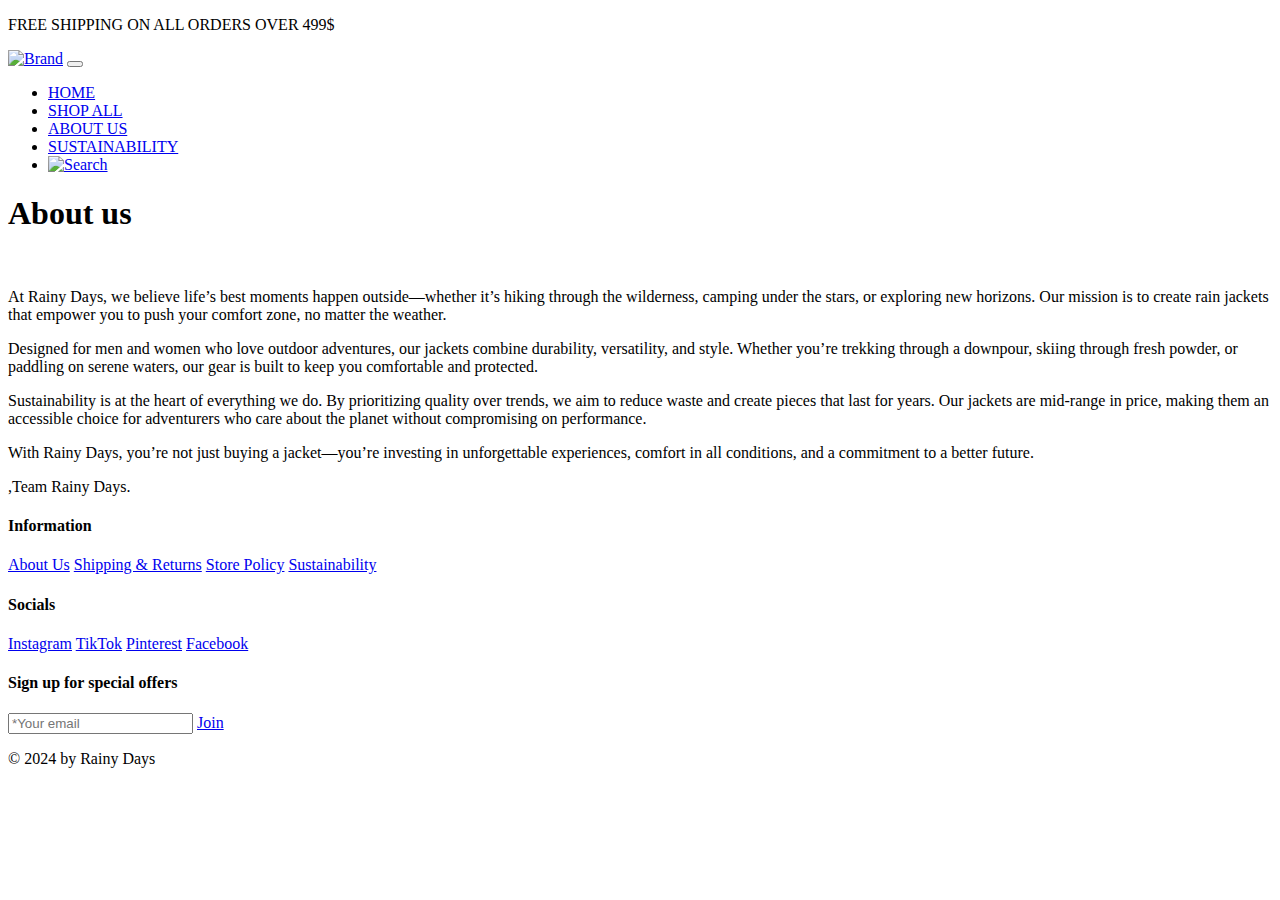
==== aboutus.html @ 1b2eb960 "Add files via upload" ====
<!DOCTYPE html>
<html lang="en">

<head>
    <meta charset="UTF-8">
    <meta name="viewport" content="width=device-width, initial-scale=1.0">
    <link rel="stylesheet" href="css/style.css">
    <link rel="stylesheet" href="css/responsive.css">
    <title>RAINYDAYS || HOMEPAGE</title>
</head>

<body>
    <div class="top-title">
        <p>FREE SHIPPING ON ALL ORDERS OVER 499$</p>
    </div>
    <header>
        <div class="header-inner">
            <a href="/index.html"><img src="images/brand.png" alt="Brand"></a>
            <button class="menu-toggle" aria-label="Toggle Menu"></button>
            <ul class="menu">
                <li><a href="/index.html">HOME</a></li>
                <li><a href="/collection.html">SHOP ALL</a></li>
                <li><a href="/aboutus.html">ABOUT US</a></li>
                <li><a href="/sustainibility.html">SUSTAINABILITY</a></li>
                <li><a href="#"><img src="images/search.png" alt="Search"></a></li>
            </ul>
        </div>
    </header>
    <section class="hero">
        <div class="hero-inner">
            <h1>About us</h1>
            <div class="bg-img">
                <img src="./images/bg.png" alt="">
                
            </div>
        </div>
    </section>

   

    <section>
        <div class="about_main">
        <p>At Rainy Days, we believe life’s best moments happen outside—whether it’s hiking through the wilderness, camping under the stars, or exploring new horizons. Our mission is to create rain jackets that empower you to push your comfort zone, no matter the weather.</p>
    <p>Designed for men and women who love outdoor adventures, our jackets combine durability, versatility, and style. Whether you’re trekking through a downpour, skiing through fresh powder, or paddling on serene waters, our gear is built to keep you comfortable and protected.</p>
    <p>Sustainability is at the heart of everything we do. By prioritizing quality over trends, we aim to reduce waste and create pieces that last for years. Our jackets are mid-range in price, making them an accessible choice for adventurers who care about the planet without compromising on performance.</p>
    <p>With Rainy Days, you’re not just buying a jacket—you’re investing in unforgettable experiences, comfort in all conditions, and a commitment to a better future.</p>
    <p class="last_p">,Team Rainy Days.</p>
</div>
</section>


    <footer>
        <div class="footer_main">
            <div class="info">
                <div>
                    <h4>Information</h4>
                    <a href="/aboutus.html">About Us</a>
                    <a href="#">Shipping & Returns</a>
                    <a href="#">Store Policy</a>
                    <a href="#">Sustainability</a>
                </div>
                <div>
                    <h4>Socials</h4>
                    <a href="#">Instagram</a>
                    <a href="#">TikTok</a>
                    <a href="#">Pinterest</a>
                    <a href="#">Facebook</a>
                </div>
            </div>
            <div class="sear">
                <h4>Sign up for special offers</h4>
                <div class="inp">
                <input type="text" placeholder="*Your email">
                <a href="#" >Join</a>
            </div>
            </div>
        </div>
    </footer>
    <div class="top-title">
        <p>© 2024 by Rainy Days</p>
    </div>

    <script src="./script/script.js"></script>
</body>

</html>
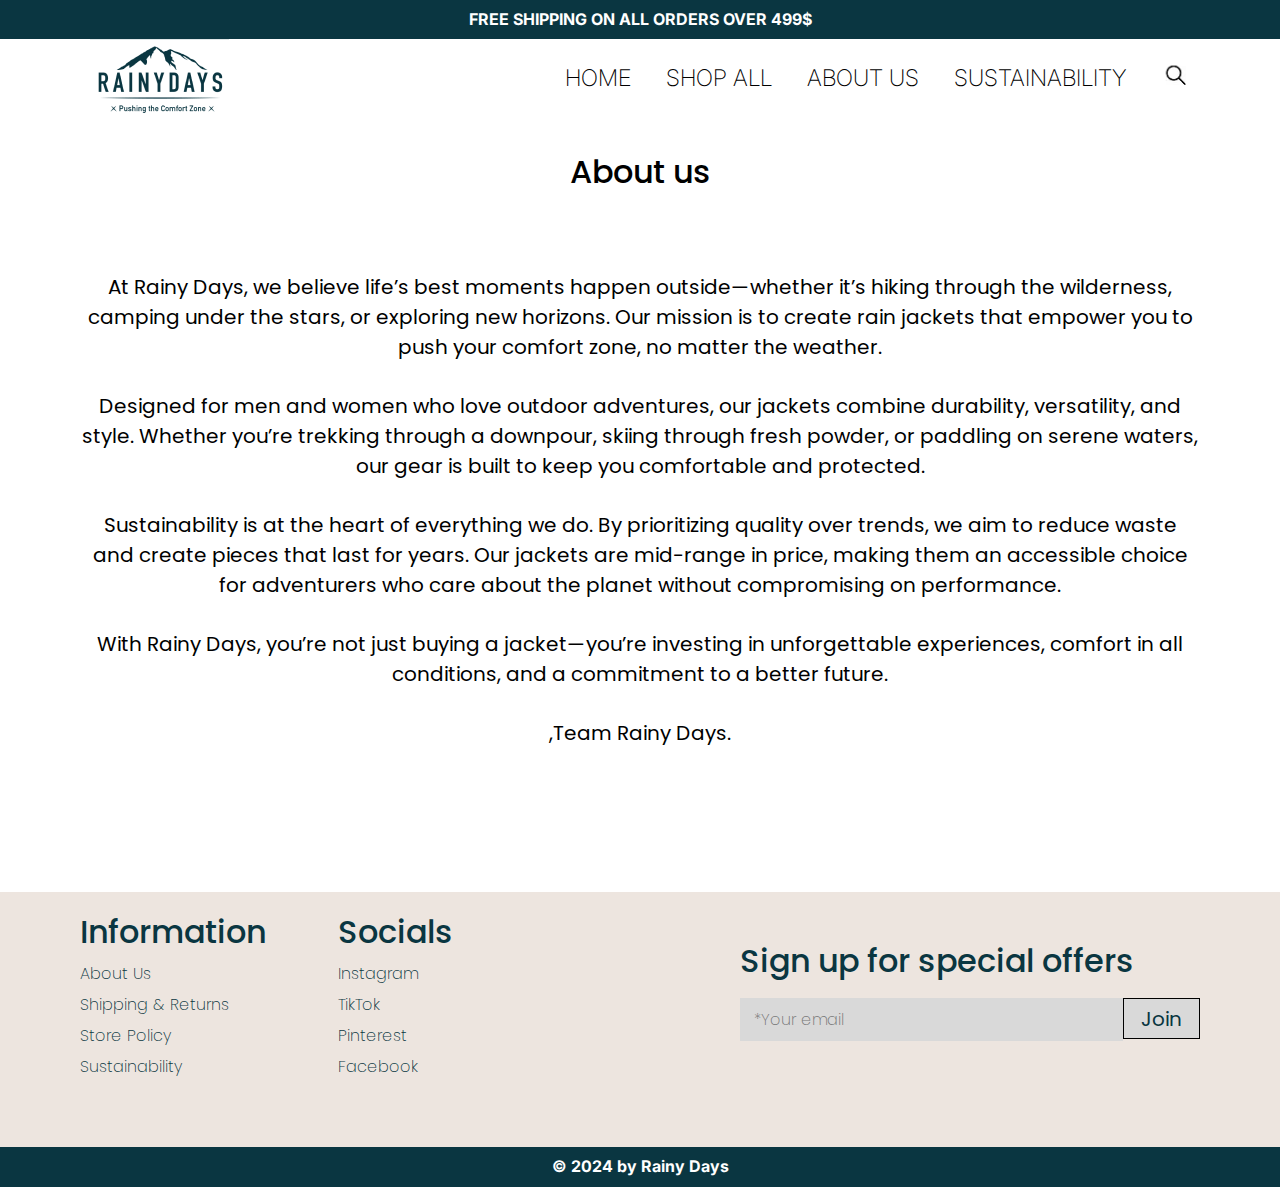
==== commit 63012e5a: "Update aboutus.html" ====
--- a/aboutus.html
+++ b/aboutus.html
@@ -18,10 +18,10 @@
             <a href="/index.html"><img src="images/brand.png" alt="Brand"></a>
             <button class="menu-toggle" aria-label="Toggle Menu"></button>
             <ul class="menu">
-                <li><a href="/index.html">HOME</a></li>
-                <li><a href="/collection.html">SHOP ALL</a></li>
-                <li><a href="/aboutus.html">ABOUT US</a></li>
-                <li><a href="/sustainibility.html">SUSTAINABILITY</a></li>
+                <li><a href="index.html">HOME</a></li>
+                <li><a href="collection.html">SHOP ALL</a></li>
+                <li><a href="aboutus.html">ABOUT US</a></li>
+                <li><a href="sustainibility.html">SUSTAINABILITY</a></li>
                 <li><a href="#"><img src="images/search.png" alt="Search"></a></li>
             </ul>
         </div>
@@ -83,4 +83,4 @@
     <script src="./script/script.js"></script>
 </body>
 
-</html>+</html>
--- a/css/style.css
+++ b/css/style.css
@@ -0,0 +1,437 @@
+@import url('https://fonts.googleapis.com/css2?family=Inter:ital,opsz,wght@0,14..32,100..900;1,14..32,100..900&family=Poppins:ital,wght@0,100;0,200;0,300;0,400;0,500;0,600;0,700;0,800;0,900;1,100;1,200;1,300;1,400;1,500;1,600;1,700;1,800;1,900&display=swap');
+
+* {
+    margin: 0;
+    padding: 0;
+}
+
+h1,
+h2,
+h3,
+h4,
+h5,
+h6 {
+    margin: 0;
+    padding: 0;
+}
+
+ol,
+ul,
+li {
+    list-style: none;
+    padding: 0;
+}
+
+a.active,
+a:focus,
+button:focus,
+button.active {
+    outline: none;
+}
+
+a {
+    text-decoration: none;
+}
+
+a:focus,
+a:hover,
+a:active {
+    outline: 0;
+}
+
+a:focus,
+a:hover {
+    text-decoration: none;
+}
+
+a {
+    text-decoration: none;
+    transition: all 0.5s ease-in-out;
+}
+
+a:hover {
+    text-decoration: none;
+}
+
+
+ul,
+ol {
+    margin: 0;
+    padding: 0;
+    list-style: none;
+}
+
+ul li {
+    list-style: none;
+}
+
+p {
+    margin: 0;
+    padding: 0;
+}
+
+input:focus,
+select:focus,
+textarea:focus {
+    outline: none;
+}
+/* 
+img {
+    border-style: none;
+    display: inline-block;
+    max-width: 100%;
+    height: auto;
+} */
+
+body {
+    font-family: "Inter", serif;
+}
+
+.top-title {
+    background: #0A3641;
+    padding: 10px 0;
+}
+
+.top-title p {
+    font-size: 16px;
+    font-weight: 700;
+    line-height: 19.36px;
+    text-align: center;
+    color: #fff;
+}
+.header-inner {
+    display: flex;
+    align-items: center;
+    justify-content: space-between;
+    max-width: 1100px;
+    padding-inline: 10px;
+    padding-bottom: 30px;
+    margin: 0 auto;
+}
+
+.header-inner ul {
+    display: flex;
+    align-items: center;
+    gap: 35px;
+    list-style: none;
+    margin: 0;
+    padding: 0;
+}
+
+.header-inner ul li a {
+    font-size: 23px;
+    font-weight: 200;
+    line-height: 27.84px;
+    color: #000;
+    text-decoration: none;
+}
+
+.menu-toggle {
+    display: none; 
+    justify-content: center;
+    align-items: center;
+    background: none;
+    border: none;
+    cursor: pointer;
+    position: relative;
+    width: 37px;
+    height: 37px;
+}
+
+.menu-toggle::after {
+    content: "☰"; 
+    font-size: 37px;
+    display: block;
+}
+
+.menu-toggle.open::after {
+    content: "+";
+    font-size: 37px;
+    transform: rotate(45deg); 
+}
+.hero{
+    padding: 0px 16px;
+}
+
+.hero h1 {
+    font-size: 32px;
+    font-family: "Poppins", serif;
+    font-weight: 500;
+    line-height: 48px;
+    padding-bottom: 13px;
+}
+
+.hero-inner {
+    max-width: 1140px;
+    margin: 0 auto;
+ 
+    padding-inline: 10px;
+    text-align: center;
+}
+
+.shop-btn {
+    font-size: 18px;
+    font-family: "Poppins", serif;
+    font-weight: 300;
+    line-height: 27px;
+    color: #000;
+    width: 147px;
+    height: 53px;
+    display: flex;
+    justify-content: center;
+    align-items: center;
+    border-radius: 25px;
+    background-color: white;
+    transition: background-color 0.3s ease 0.2s;
+}
+.shop-btn:hover{
+    background-color: #e5e2e2;
+}
+
+.bg-img img {
+    max-width: 1140px;
+    object-fit: cover;
+    object-position: center;
+    width: 100%;
+}
+.bg-img {
+    position: relative;
+}
+
+.bg-btn {
+    position: absolute;
+    top: 65%;
+    left: 50%;
+    transform: translateX(-50%);
+}
+
+.sec-1 {
+    max-width: 691px;
+    padding-top: 50px;
+    padding-bottom: 96px;
+    margin: 0px auto;
+    padding-left: 16px;
+    padding-right: 16px;
+}
+
+.sec1-main {
+    max-width: 339px;
+    margin: 0px auto;
+    background-color: #EDE5DF;
+    padding: 23px 23px 16px 23px;
+    margin-bottom: -15px;
+    position: relative;
+    /* Enables z-index */
+    z-index: 2;
+}
+
+.sec1-main h4 {
+    color: #0A3641;
+    font-family: Poppins;
+    font-size: 32px;
+    font-style: normal;
+    font-weight: 500;
+    line-height: normal;
+    text-align: center;
+}
+
+.sec1-main p {
+    margin-top: 15px;
+    text-align: center;
+    font-family: Poppins;
+    font-size: 11px;
+    font-style: normal;
+    max-width: 300px;
+    margin: 0px auto;
+    font-weight: 300;
+    line-height: normal;
+}
+
+.btn {
+    margin-top: 20px;
+    justify-self: center;
+    color: #FFF;
+    font-family: Poppins;
+    font-size: 13px;
+    font-style: normal;
+    font-weight: 300;
+    line-height: normal;
+    display: flex;
+    justify-content: center;
+    align-items: center;
+    border-radius: 25px;
+    border: 0px solid #000;
+    background: #0A3641;
+    width: 100px;
+    height: 37px;
+    transition: background-color 0.3s ease 0.2s;
+}
+.btn:hover{
+    background: #0c4655;
+}
+
+.sec1_images {
+    display: flex;
+
+}
+
+.cotton_img {
+    height: 376px;
+}
+
+.woman_img {
+    height: 433px;
+    margin-left: -4px;
+}
+
+.sec_2 {
+    max-width: 1377px;
+    margin: 0px auto;
+    
+}
+
+.sec_2 h4 {
+    color: #0A3641;
+    text-align: center;
+    font-family: Poppins;
+    font-size: 32px;
+    font-style: normal;
+    font-weight: 500;
+    line-height: normal;
+    margin-bottom: 78px;
+}
+
+.sec2_coat {
+    display: grid;
+    grid-template-columns: repeat(3, 1fr);
+}
+
+.coat {
+    height: 386px;
+}
+
+.card {
+    text-align: center;
+    color: #0A3641;
+    font-family: Poppins;
+    font-size: 16px;
+    font-style: normal;
+    font-weight: 275;
+    line-height: normal;
+    margin-bottom: 47px;
+}
+footer{
+    background-color: #EDE5DF;
+    margin-top: 56px;
+}
+.footer_main{
+    max-width: 1120px;
+    margin: 0px auto;
+    padding-top: 16px;
+    display: flex;
+    justify-content: space-between;
+   padding-bottom: 62px;
+}
+.info{
+    
+    display: flex;
+    gap: 72px;
+}
+.info div{
+    display: flex;
+    flex-direction: column;
+ 
+
+}
+.info h4{
+    color: #0A3641;
+font-family: Poppins;
+font-size: 32px;
+font-style: normal;
+font-weight: 500;
+line-height: normal;
+padding-bottom: 5px;
+}
+.info a{
+    color: #0A3641;
+font-family: Poppins;
+font-size: 16px;
+font-style: normal;
+font-weight: 275;
+line-height: normal;
+padding-bottom: 6px;
+}
+.sear {
+   
+    margin-top: 29px;
+   
+}
+.sear h4{
+    color: #0A3641;
+    font-family: Poppins;
+    font-size: 32px;
+    font-style: normal;
+    font-weight: 500;
+    line-height: normal;
+    margin-bottom: 13px;
+
+}
+.sear input{
+    background-color: #D9D9D9;
+    border: none;
+    height: 43px;
+    width: 355px;
+    padding: 0px 14px;
+    color: #0A3641;
+font-family: Poppins;
+font-size: 16px;
+font-style: normal;
+font-weight: 250;
+line-height: normal;
+}
+.sear a{
+    color: #0A3641;
+    background-color: #D9D9D9;
+font-family: Poppins;
+font-size: 20px;
+font-style: normal;
+font-weight: 400;
+line-height: normal;
+border: 1px solid black; 
+text-decoration: none;
+width: 75px;
+height: 39px;
+display: flex;
+justify-content: center;
+align-items: center;
+}
+.sear a:hover{
+    color: white;
+    background-color: black;
+}
+.inp{
+    display: flex;
+}
+.about_main{
+    max-width: 1117px;
+    margin: 0px auto;
+    padding-top: 43px;
+    padding-left: 16px;
+    padding-right: 16px;
+}
+.about_main p{
+    color: #000;
+text-align: center;
+font-family: Poppins;
+font-size: 20px;
+font-style: normal;
+font-weight: 400;
+line-height: normal;
+margin-bottom: 29px;
+}
+.last_p{
+ padding-bottom: 88px;
+}
+.sec-head{
+    margin-top: 35px;
+}--- a/css/responsive.css
+++ b/css/responsive.css
@@ -0,0 +1,199 @@
+@media (min-width: 1200px) {
+}
+
+@media (max-width: 1600px) {}
+
+@media (max-width: 1365px) {
+    
+}
+@media(max-width:1233px){
+    .coat {
+        height: 375px;
+    }
+}
+
+@media (max-width: 1199px) {
+    .coat {
+        height: 308px;
+    }
+    .footer_main {
+        padding-left: 16px;
+        padding-right: 16px;
+    }
+}
+
+@media (max-width: 991px) {
+    .header-inner ul li a {
+        font-size: 18px;
+    }
+    .hero h1 {
+        font-size: 29px;
+    }
+   
+    .info{
+        width: 50%;
+    }
+    .info {
+        gap: 23px;
+    }
+    .sear{
+        width: 50%;
+    }
+    .sear h4 {
+        font-size: 25px;
+    }
+ 
+    
+    .hero-inner {
+        padding-inline: 0px; 
+    }
+    .shop-btn {
+        font-size: 17px;
+        width: 132px;
+        height: 51px;
+    }
+    .sec2_coat {
+        display: grid;
+        grid-template-columns: repeat(2, 1fr);
+    }
+   
+}
+
+@media (max-width: 767px) {
+    .header-inner {
+        flex-direction: row;
+        justify-content: space-between;
+    }
+    .header-inner ul {
+        display: none;
+        flex-direction: column;
+        position: absolute;
+        top: 14%;
+        z-index: 1;
+        left: 0;
+        gap: 0px;
+        align-items: start;
+        width: 100%;
+        background-color: #fff;
+        padding: 10px 25px;
+        box-shadow: 0px 4px 6px rgba(0, 0, 0, 0.1);
+    }
+    .menu-toggle {
+        display: flex; 
+    }
+
+    .header-inner ul li {
+        margin-bottom: 15px;
+    }
+
+    .menu-toggle {
+        display: block; 
+    }
+
+    .header-inner ul.show {
+        display: flex;
+    }
+
+   
+    .footer_main {
+        display: flex;
+        flex-direction: column;
+        justify-content: center;
+    }
+    .info {
+        gap: 131px;
+    }
+    .coat {
+        height: 270px;
+    }
+    .hero h1 {
+        font-size: 25px;
+    }
+    .shop-btn {
+        font-size: 14px;
+        width: 107px;
+        height: 36px;
+    }
+    .sec1-main h4 {
+        font-size: 29px;
+    }
+    .about_main p {
+        font-size: 17px;
+        margin-bottom: 23px;
+    }
+   
+    .info {
+        width: 100%;
+    }
+    .sear {
+    
+        width: 70%;
+    }
+    .sec-1 {
+        padding-top: 30px;
+    }
+    .sec1-main {
+        max-width: 319px;
+        margin-bottom: 28px;
+    }
+    .sec1_images {
+        display: flex;
+        flex-direction: column;
+        padding: 0px 16px;
+    }
+    .cotton_img {
+        object-fit: cover;
+    }
+    .woman_img {
+        object-fit: cover;
+        object-position: top;
+        margin-left: 0px; 
+        margin-top: 23px;
+    }
+}
+
+@media (max-width: 575px) { 
+    .info {
+        width: 100%;
+    }
+    .info {
+        gap: 53px;
+    }
+    .sear {
+    
+        width: 100%;
+    }
+    .top-title p {
+        font-size: 13px;
+    }
+    .hero h1 {
+        font-size: 20px;
+        line-height: 26px;
+
+    }
+    .shop-btn {
+        font-size: 11px;
+        width: 79px;
+        height: 29px;
+    }
+   
+    .about_main p {
+        font-size: 14px;
+        margin-bottom: 13px;
+    }
+    .sec2_coat {
+        display: grid;
+        grid-template-columns: repeat(1, 1fr);
+    }
+    
+    .info h4 {
+        font-size: 23px;
+    }
+    .info a {
+        font-size: 13px;
+        padding-bottom: 5px;
+    }
+   
+   
+  
+}